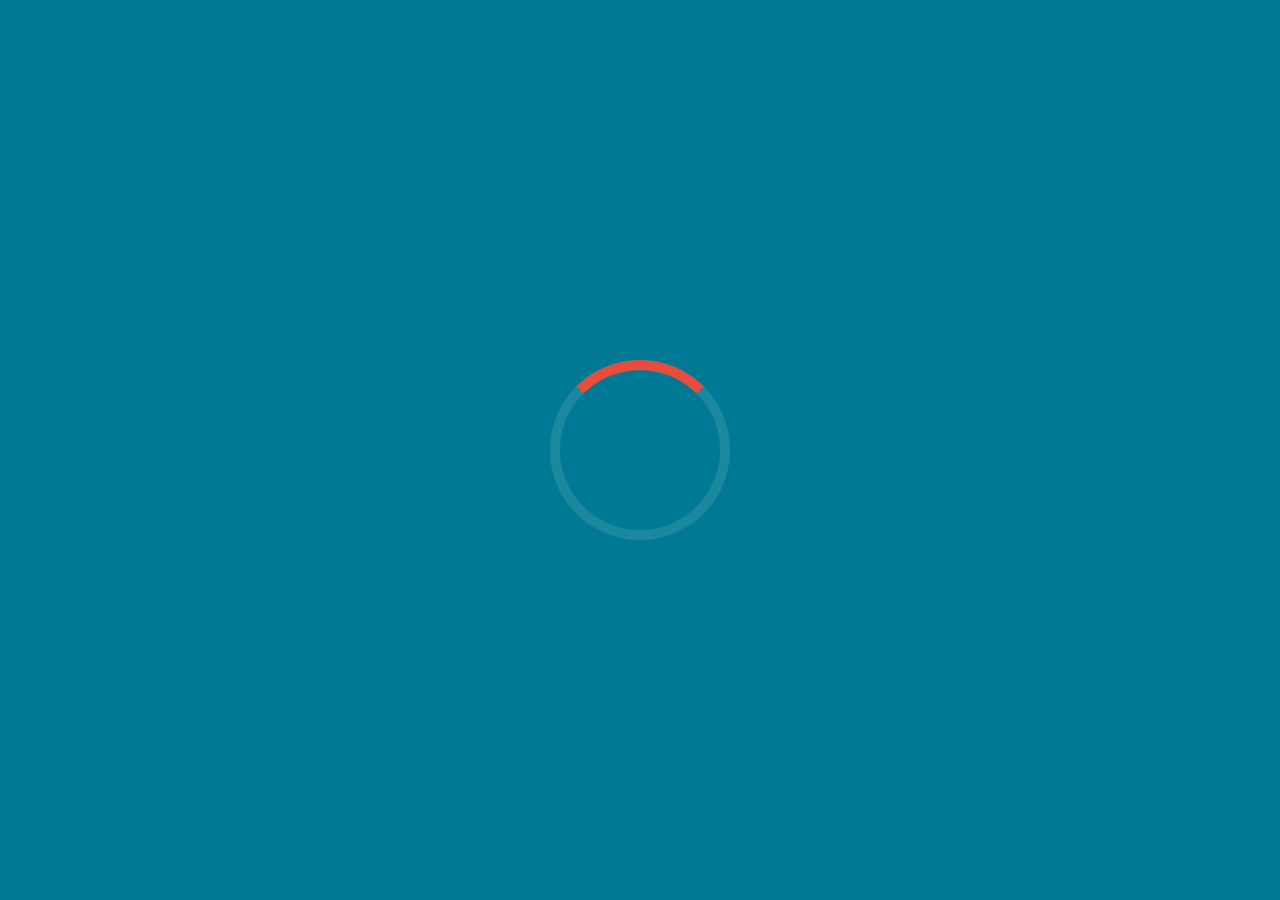
==== index.html @ 6d2367a3 "Initial commit" ====
<!doctype html>
<html lang="en">
<head>
  <title>Maulik Sojitra | Portfolio of Maulik Sojitra</title>
  <base href="/">

  <meta charset="utf-8">
  <meta name="title" content="Maulik Sojitra | Portfolio of Maulik Sojitra">
  <meta name="author" content="Maulik Sojitra, mauliksojitra@outlook.com" />
  <meta name="description" content="Hi, I am Maulik Sojitra. Welcome to Portfolio Website" />
  <meta name="keywords" content="Maulik Sojitra, mauliksojitra, maulik , profile card of Maulik Sojitra, portfolio website of maulik sojitra ,portfolio website ,profile card"/>

  <meta name="viewport" content="width=device-width, initial-scale=1">
  <link rel="icon" type="image/x-icon" href="favicon.ico">
<link rel="stylesheet" href="styles.af87f44dcf109212ce70.css"></head>
<body>
  <app-root>

    <style>
      *,
      *::after,
      *::before {
        margin: 0;
        padding: 0;
        box-sizing: border-box;
      }

      html {
        font-size: 10px;
      }

      body {
        background-color: #007a94;
        overflow: hidden;
      }

      .myLoader-container {
        display: flex;
        height: 100vh;
        width: 100vw;
        justify-content: center;
        align-items: center;
      }

      .myLoader-loader-container {
        height: 18em;
        width: 18em;
        position: relative;
        display: block;
      }

      .myLoader-cicle-loader {
        position: absolute;
        height: 100%;
        width: 100%;
        top: 0;
        left: 0;
        display: inline-block;
        border: 1em solid rgba(256, 256, 256, 0.1);
        border-radius: 50%;

        animation: rotating 1.5s 1s infinite both;
      }

      .myLoader-cicle-loader::after {
        content: '';
        position: absolute;
        height: 100%;
        width: 100%;
        top: -1em;
        left: -1em;
        display: inline-block;
        border: 1em solid transparent;
        border-top-color: #e74c3c;
        border-radius: 50%;
        box-sizing: content-box;

        animation: rotating 1.5s infinite both;
      }

      @keyframes rotating {
        0% {
          transform: rotate(0deg);
        }
        100% {
          transform: rotate(360deg);
        }
      }
    </style>

    <div class="myLoader-container">
      <div class="myLoader-loader-container">
        <div class="myLoader-cicle-loader"></div>
      </div>
    </div>

  </app-root>
<script type="text/javascript" src="runtime.ec2944dd8b20ec099bf3.js"></script><script type="text/javascript" src="polyfills.9d3a8743be9f041e6ba8.js"></script><script type="text/javascript" src="main.9896543b2fdd678f4f05.js"></script></body>
</html>
---- styles.af87f44dcf109212ce70.css ----
@import url(https://fonts.googleapis.com/css?family=Cormorant+Garamond|Open+Sans:300i,300|Lato);*,::after,::before{box-sizing:border-box;margin:0;padding:0}html{font-size:10px;font-family:'Open Sans','Segoe UI',Tahoma,Geneva,Verdana,sans-serif}body{width:100vw;overflow-x:hidden;background-color:#007a94}body.isSideDrawerOpen{overflow:hidden}.back-icon{width:3.5rem;display:inline-block;position:fixed;top:0;left:0;margin:3.2rem 5rem;cursor:pointer;z-index:11}@media (max-width:640px){.back-icon{width:3rem;margin:1rem 2rem}}@media (max-width:460px){html{font-size:8px}}@media (max-width:360px){html{font-size:7px}}@media (max-width:270px){html{font-size:5px}}::-webkit-scrollbar{width:.5rem;border-radius:1rem}::-webkit-scrollbar-track{-webkit-box-shadow:inset 0 0 6px rgba(0,0,0,.3)}::-webkit-scrollbar-thumb{background-color:rgba(255,255,255,.4);outline:#708090 solid 1px}
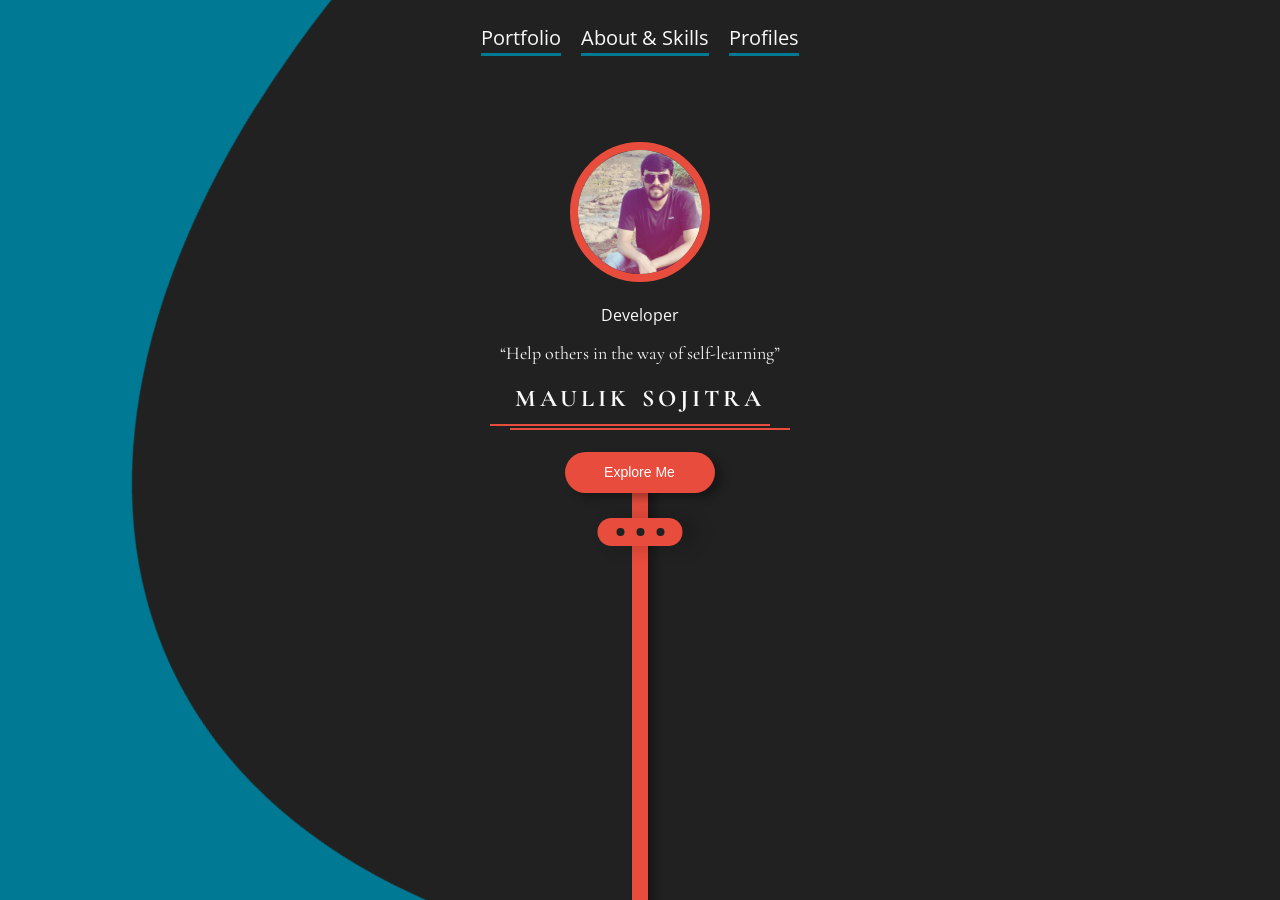
==== commit 8d449f8c: "Build Angular24" ====
--- a/index.html
+++ b/index.html
@@ -1,22 +1,22 @@
 <!doctype html>
-<html lang="en">
+<html lang="en" data-beasties-container>
 <head>
+  <meta charset="utf-8">
   <title>Maulik Sojitra | Portfolio of Maulik Sojitra</title>
   <base href="/">
-
-  <meta charset="utf-8">
+  <meta name="viewport" content="width=device-width, initial-scale=1">
   <meta name="title" content="Maulik Sojitra | Portfolio of Maulik Sojitra">
-  <meta name="author" content="Maulik Sojitra, mauliksojitra@outlook.com" />
-  <meta name="description" content="Hi, I am Maulik Sojitra. Welcome to Portfolio Website" />
-  <meta name="keywords" content="Maulik Sojitra, mauliksojitra, maulik , profile card of Maulik Sojitra, portfolio website of maulik sojitra ,portfolio website ,profile card"/>
-
+  <meta name="author" content="Maulik Sojitra, mauliksojitra@outlook.com">
+  <meta name="description" content="Hi, I am Maulik Sojitra. Welcome to Portfolio Website">
+  <meta name="keywords" content="Maulik Sojitra, mauliksojitra, maulik , profile card of Maulik Sojitra, portfolio website of maulik sojitra ,portfolio website ,profile card">
   <meta name="viewport" content="width=device-width, initial-scale=1">
   <link rel="icon" type="image/x-icon" href="favicon.ico">
-<link rel="stylesheet" href="styles.af87f44dcf109212ce70.css"></head>
+  <link rel="manifest" href="manifest.webmanifest">
+  <meta name="theme-color" content="#212121">
+<style>*,*:after,*:before{box-sizing:border-box;margin:0;padding:0}html{font-size:10px;font-family:Open Sans,Segoe UI,Tahoma,Geneva,Verdana,sans-serif}body{width:100vw;overflow-x:hidden;background-color:#007a94}@media(max-width:460px){html{font-size:8px}}@media(max-width:360px){html{font-size:7px}}@media(max-width:270px){html{font-size:5px}}*::-webkit-scrollbar{width:.5rem;border-radius:1rem}*::-webkit-scrollbar-track{-webkit-box-shadow:inset 0 0 6px rgba(0,0,0,.3)}*::-webkit-scrollbar-thumb{background-color:#fff6;outline:1px solid slategrey}</style><link rel="stylesheet" href="styles.css" media="print" onload="this.media='all'"><noscript><link rel="stylesheet" href="styles.css"></noscript></head>
 <body>
   <app-root>
-
-    <style>
+     <style>
       *,
       *::after,
       *::before {
@@ -93,7 +93,7 @@
         <div class="myLoader-cicle-loader"></div>
       </div>
     </div>
-
-  </app-root>
-<script type="text/javascript" src="runtime.ec2944dd8b20ec099bf3.js"></script><script type="text/javascript" src="polyfills.9d3a8743be9f041e6ba8.js"></script><script type="text/javascript" src="main.9896543b2fdd678f4f05.js"></script></body>
+    </app-root>
+  <noscript>Please enable JavaScript to continue using this application.</noscript>
+<script src="runtime.js" type="module"></script><script src="polyfills.js" type="module"></script><script src="main.js" type="module"></script></body>
 </html>
--- a/styles.css
+++ b/styles.css
@@ -0,0 +1 @@
+@import"https://fonts.googleapis.com/css?family=Cormorant+Garamond|Open+Sans:300i,300|Lato";*,*:after,*:before{box-sizing:border-box;margin:0;padding:0}html{font-size:10px;font-family:Open Sans,Segoe UI,Tahoma,Geneva,Verdana,sans-serif}body{width:100vw;overflow-x:hidden;background-color:#007a94}body.isSideDrawerOpen{overflow:hidden}.back-icon{width:3.5rem;display:inline-block;position:fixed;top:0;left:0;margin:3.2rem 5rem;cursor:pointer;z-index:11}@media(max-width:640px){.back-icon{width:3rem;margin:1rem 2rem}}@media(max-width:460px){html{font-size:8px}}@media(max-width:360px){html{font-size:7px}}@media(max-width:270px){html{font-size:5px}}*::-webkit-scrollbar{width:.5rem;border-radius:1rem}*::-webkit-scrollbar-track{-webkit-box-shadow:inset 0 0 6px rgba(0,0,0,.3)}*::-webkit-scrollbar-thumb{background-color:#fff6;outline:1px solid slategrey}
--- a/styles.css
+++ b/styles.css
@@ -0,0 +1 @@
+@import"https://fonts.googleapis.com/css?family=Cormorant+Garamond|Open+Sans:300i,300|Lato";*,*:after,*:before{box-sizing:border-box;margin:0;padding:0}html{font-size:10px;font-family:Open Sans,Segoe UI,Tahoma,Geneva,Verdana,sans-serif}body{width:100vw;overflow-x:hidden;background-color:#007a94}body.isSideDrawerOpen{overflow:hidden}.back-icon{width:3.5rem;display:inline-block;position:fixed;top:0;left:0;margin:3.2rem 5rem;cursor:pointer;z-index:11}@media(max-width:640px){.back-icon{width:3rem;margin:1rem 2rem}}@media(max-width:460px){html{font-size:8px}}@media(max-width:360px){html{font-size:7px}}@media(max-width:270px){html{font-size:5px}}*::-webkit-scrollbar{width:.5rem;border-radius:1rem}*::-webkit-scrollbar-track{-webkit-box-shadow:inset 0 0 6px rgba(0,0,0,.3)}*::-webkit-scrollbar-thumb{background-color:#fff6;outline:1px solid slategrey}
